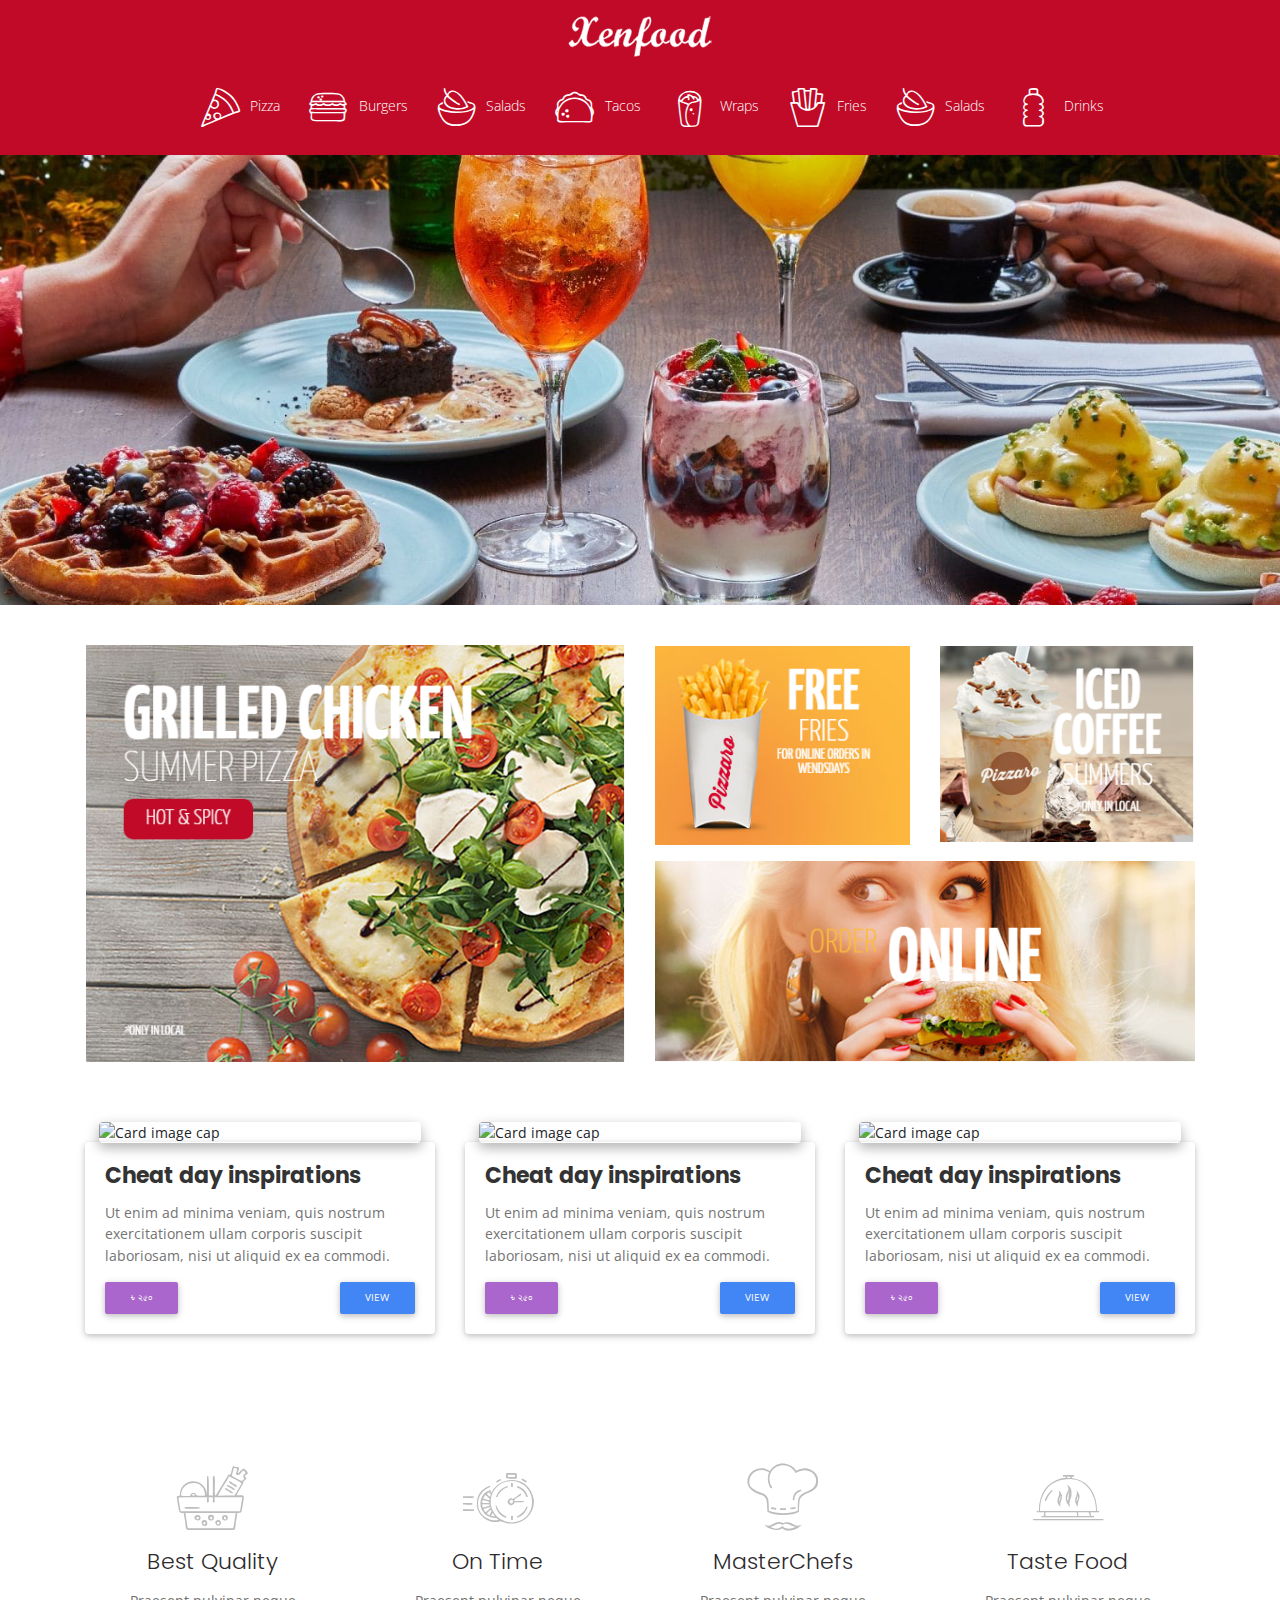
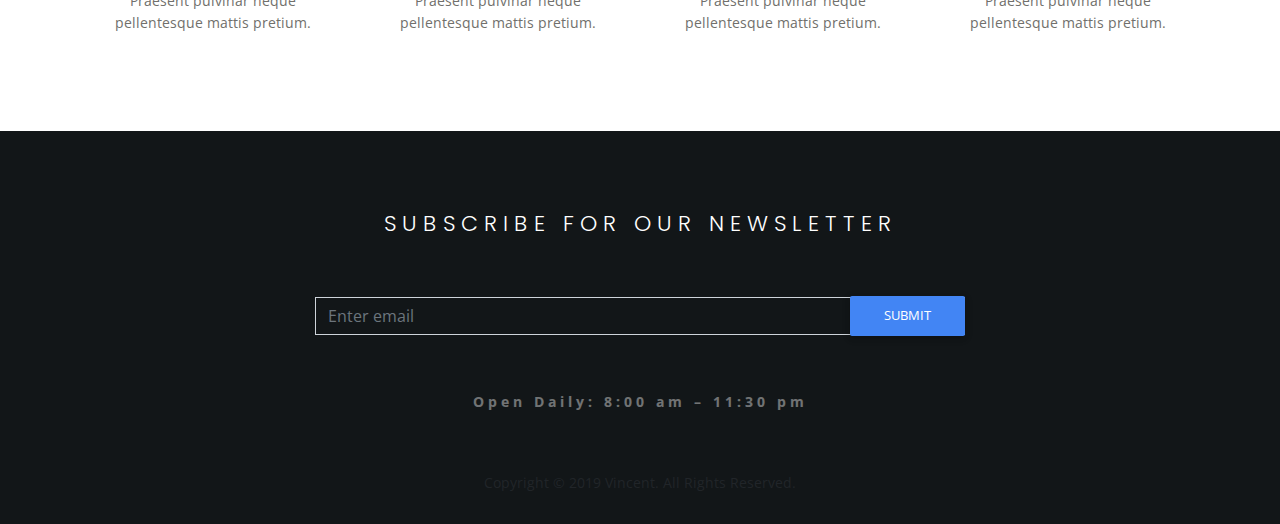
==== index.html @ b954d02b "init git" ====
<!doctype html>
<html class="no-js" lang="">
  <head>
    <meta charset="utf-8">
    <meta http-equiv="x-ua-compatible" content="ie=edge">
    <title>Xenfood | Automatic Restaurant Application</title>
    <meta name="description" content="Sazzad Hossain">
    <meta name="viewport" content="width=device-width, initial-scale=1">
    <link rel="apple-touch-icon" href="">
    <!--
      ==============================
        Load Main Stylesheet File
      ==============================
    -->
    <link rel="stylesheet" href="css/style.css">    
    <!--
      ==========================
        Load Modernizr File
      ==========================
    -->
    <script src="js/modernizr.min.js"></script>
  </head>
  <body>
    <!--[if lt IE 8]>
      <p class="browserupgrade">You are using an <strong>outdated</strong> browser. Please <a href="http://browsehappy.com/">upgrade your browser</a> to improve your experience.</p>
    <![endif]-->

	<!-- ==========================
		 Header Navigation Start
		=========================== -->
<header id="header">
	<div class="container">
		<div class="row">
			<div class="col-md-12">
				<div class="logo">
					<img src="images/logo.png" alt="Website logo">
				</div>
				<div class="food_links">
					<ul class="menu">
                        <li class="menu-item"><a href="#"><i class="po po-pizza"></i>Pizza</a></li>
                        <li class="menu-item"><a href="#"><i class="po po-burger"></i>Burgers</a></li>
                        <li class="menu-item"><a href="#"><i class="po po-salads"></i>Salads</a></li>
                        <li class="menu-item"><a href="#"><i class="po po-tacos"></i>Tacos</a></li>
                        <li class="menu-item"><a href="#"><i class="po po-wraps"></i>Wraps</a></li>
                        <li class="menu-item"><a href="#"><i class="po po-fries"></i>Fries</a></li>
                        <li class="menu-item"><a href="#"><i class="po po-salads"></i>Salads</a></li>
                        <li class="menu-item"><a href="#"><i class="po po-drinks"></i>Drinks</a></li>
                     </ul>
				</div>
			</div>
		</div>
	</div>
</header>

<!-- ==========================
	 Header Navigation End
	=========================== -->

<!-- ==========================
 	Banner Area Start
=========================== -->
<section id="banner">
	<div class="container-fluid">
		<div class="row">
			<div class="col-md-12 p-0">
				<div class="banner"></div>
			</div>
		</div>
	</div>
</section>
<!-- ==========================
 	Banner Area End
=========================== -->

<!-- ==========================
 	Offer Area Start
=========================== -->
<section id="offer">
	<div class="container">
		<div class="row">
			<div class="col-md-6">
				<div class="offer_one">
					<img src="images/1.png" alt="Big offer image">
				</div>
			</div>
			<div class="col-md-6">
				<div class="row">
					<div class="col-md-6">
						<div class="offer_one">
							<img src="images/2.png" alt="Small offer image">
						</div>
					</div>
					<div class="col-md-6">
						<div class="offer_one">
							<img src="images/3.png" alt="Small offer image">
						</div>
					</div>
					<div class="col-md-12">
						<div class="offer_one mt-3">
							<img src="images/4.png" alt="Small offer image">
						</div>
					</div>
				</div>
			</div>
		</div>
	</div>
</section>
<!-- ==========================
 	Offer Area End
=========================== -->

<!-- =========================
		Product Area
========================== -->

<section id="products">
	<div class="container">
		<div class="row">
			
			<div class="col-md-4 mb-4">
				<div class="card card-cascade narrower">
				  <!-- Card image -->
				  <div class="view view-cascade overlay">
				    <img  class="card-img-top" src="https://mdbootstrap.com/img/Photos/Lightbox/Thumbnail/img%20(147).jpg" alt="Card image cap">
				    <a>
				      <div class="mask rgba-white-slight"></div>
				    </a>
				  </div>
				  <!-- Card content -->
				  <div class="card-body card-body-cascade">
				    <!-- Title -->
				    <h4 class="font-weight-bold card-title">Cheat day inspirations</h4>
				    <!-- Text -->
				    <p class="card-text">Ut enim ad minima veniam, quis nostrum exercitationem ullam corporis suscipit laboriosam, nisi ut aliquid ex ea commodi.</p>
				    <!-- Button -->
				    <div class="d-flex justify-content-between">
					    <a class="btn btn-secondary btn-sm m-0">৳ ২৫০</a>
					    <a class="btn btn-primary btn-sm m-0">View</a>
					</div>
				  </div>
				</div>
			</div> <!-- End Col md 4 -->
			<div class="col-md-4 mb-4">
				<div class="card card-cascade narrower">
				  <!-- Card image -->
				  <div class="view view-cascade overlay">
				    <img  class="card-img-top" src="https://mdbootstrap.com/img/Photos/Lightbox/Thumbnail/img%20(147).jpg" alt="Card image cap">
				    <a>
				      <div class="mask rgba-white-slight"></div>
				    </a>
				  </div>
				  <!-- Card content -->
				  <div class="card-body card-body-cascade">
				    <!-- Title -->
				    <h4 class="font-weight-bold card-title">Cheat day inspirations</h4>
				    <!-- Text -->
				    <p class="card-text">Ut enim ad minima veniam, quis nostrum exercitationem ullam corporis suscipit laboriosam, nisi ut aliquid ex ea commodi.</p>
				    <!-- Button -->
				    <div class="d-flex justify-content-between">
					    <a class="btn btn-secondary btn-sm m-0">৳ ২৫০</a>
					    <a class="btn btn-primary btn-sm m-0">View</a>
					</div>
				  </div>
				</div>
			</div> <!-- End Col md 4 -->
			<div class="col-md-4 mb-4">
				<div class="card card-cascade narrower">
				  <!-- Card image -->
				  <div class="view view-cascade overlay">
				    <img  class="card-img-top" src="https://mdbootstrap.com/img/Photos/Lightbox/Thumbnail/img%20(147).jpg" alt="Card image cap">
				    <a>
				      <div class="mask rgba-white-slight"></div>
				    </a>
				  </div>
				  <!-- Card content -->
				  <div class="card-body card-body-cascade">
				    <!-- Title -->
				    <h4 class="font-weight-bold card-title">Cheat day inspirations</h4>
				    <!-- Text -->
				    <p class="card-text">Ut enim ad minima veniam, quis nostrum exercitationem ullam corporis suscipit laboriosam, nisi ut aliquid ex ea commodi.</p>
				    <!-- Button -->
				    <div class="d-flex justify-content-between">
					    <a class="btn btn-secondary btn-sm m-0">৳ ২৫০</a>
					    <a class="btn btn-primary btn-sm m-0">View</a>
					</div>
				  </div>
				</div>
			</div> <!-- End Col md 4 -->

		</div> <!-- End Row -->
	</div> <!-- End Container  -->
</section>


<!-- ===============================
		Section Services Start
==================================== -->
<section id="services">
	<div class="container">
		<div class="row">
           <div class="col-xs-12 col-sm-3">
              <div class="feature-icon">
              	<i class="po po-best-quality"></i>
              </div>
              <div class="feature-label">
                 <h4>Best Quality</h4>
                 <p>Praesent pulvinar neque pellentesque mattis pretium.</p>
              </div>
           </div>
           <div class="col-xs-12 col-sm-3">
              <div class="feature-icon">
              	<i class="po po-on-time"></i>
              </div>
              <div class="feature-label">
                 <h4>On Time</h4>
                 <p>Praesent pulvinar neque pellentesque mattis pretium.</p>
              </div>
           </div>
           <div class="col-xs-12 col-sm-3">
              <div class="feature-icon">
              	<i class="po po-master-chef"></i>
              </div>
              <div class="feature-label">
                 <h4>MasterChefs</h4>
                 <p>Praesent pulvinar neque pellentesque mattis pretium.</p>
              </div>
           </div>
           <div class="col-xs-12 col-sm-3">
              <div class="feature-icon">
              	<i class="po po-ready-delivery"></i>
              </div>
              <div class="feature-label">
                 <h4>Taste Food</h4>
                 <p>Praesent pulvinar neque pellentesque mattis pretium.</p>
              </div>
           </div>
        </div> <!-- End Row -->
	</div>
</section>
<!-- ===============================
		Section Services End
==================================== -->

<!-- ===============================
		Footer Section Start
==================================== -->
<section id="footer">
	<div class="container">
		<div class="row">
			<div class="col-md-12">
				<div class="news_letter">
					<h4 class="text-white text-center">SUBSCRIBE FOR OUR NEWSLETTER</h4>
					<div class="form_area">
						<form action="/" method="POST">
							<div class="form-group">
							    <input type="email" class="form-control sd_form_control" placeholder="Enter email" required>
							</div>
							<button type="submit" class="btn btn-primary m-0 sd-submit">Submit</button>
						</form>
					</div>
				</div>
				<div class="open_hours text-center text-white">
					<span>Open Daily: 8:00 am – 11:30 pm</span>
				</div>
				<div class="copy">
					<p>Copyright © 2019 Vincent. All Rights Reserved.</p>
				</div>
			</div>
		</div>
	</div>
</section>
<!-- ===============================
		Footer Section End
==================================== -->
    <!--
      ==========================
        Load Plugins File
      ==========================
    -->
    <script src="js/jquery.min.js"></script>
    <script src="js/popper.js"></script>
    <script src="js/mdb.min.js"></script>
    <script src="js/owl.carousel.min.js"></script>
    <script src="js/jquery.magnific-popup.min.js"></script>
    <!--
      ===============================
        Active Plugins Main File
      ===============================
    -->
    <script src="js/mixitup.min.js"></script>
    <script src="js/app.js"></script>
    

  </body>
</html>
---- css/style.css ----
/*------------------------------------------------------------------

  * Template Nam: Bootstrap Stater File
  * Template UR:  https://sazzad362.com/
  * Description:  This template for my quick start HTML Project
  * Author:       Md Sazzad Hossain
  * Author URI:   https://sazzad362.com/
  * Version:      1.0.0
  * Last update:  25-10-2018

 * -----------------------------------------------------------------*
 *                         TABLE OF CONTENTS                        *
 * -----------------------------------------------------------------*
 *
	00. Plugins;
	01. base;
	02. Header;
	03. Nav;
	04. Footer;
 *

 * -----------------------------------------------------------------*
 *                        Color Codes                               *
 * -----------------------------------------------------------------*

	$brand_color: #ff5252;

-------------------------------------------------------------------*/
/*
	=================================
		@Loaded All Plugins
		@Sazzad362
	=================================
*/
/* 
 * Embed Google Font
 * 'Catamaran', sans-serif;
*/
@import url("https://fonts.googleapis.com/css?family=Open+Sans:400,600,700&display=swap");
@import url("https://fonts.googleapis.com/css?family=Poppins:400,700&display=swap");
/* 
 * Bootstrap v4.1.3 (https://getbootstrap.com/)
 * Copyright 2011-2018 The Bootstrap Authors
 * Copyright 2011-2018 Twitter, Inc.
 * Licensed under MIT (https://github.com/twbs/bootstrap/blob/master/LICENSE)
*/
@import url("../css/bootstrap.min.css");
/* 
 *Material Design for Bootstrap 4
 * Version: MDB FREE 4.8.2
*/
@import url("../css/mdb.min.css");
/* 
 *  Font Awesome 4.7.0 by @davegandy - http://fontawesome.io - @fontawesome
 *  License - http://fontawesome.io/license (Font: SIL OFL 1.1, CSS: MIT License)
*/
@import url("../css/font-awesome.min.css");
/**
 * Owl Carousel v2.3.4
 * Copyright 2013-2018 David Deutsch
 * Licensed under: SEE LICENSE IN https://github.com/OwlCarousel2/OwlCarousel2/blob/master/LICENSE
 */
@import url("../css/owl.carousel.min.css");
/*! Magnific Popup - v1.1.0 - 2016-02-20
 * http://dimsemenov.com/plugins/magnific-popup/
 * Copyright (c) 2016 Dmitry Semenov; 
 */
@import url("../css/magnific-popup.css");
/*!
 * animate.css -http://daneden.me/animate
 * Version - 3.7.0
 * Copyright (c) 2018 Daniel Eden
 */
@import url("../css/animate.css");
/* 
 *  Font Pizzaro 1.0
 *  Custom Font
*/
@import url("../css/font-pizzaro.css");
* {
  margin: 0;
  padding: 0;
}

body {
  font-family: "Open Sans", sans-serif;
  font-size: 14px;
  position: relative;
}

h1, h2, h3, h4, h5, h6 {
  font-family: "Poppins", sans-serif;
  color: #333333;
}

h1 {
  font-size: 1.5rem;
  line-height: 1.3;
}

h2 {
  font-size: 30px;
}

h3 {
  font-size: 26px;
}

h4 {
  font-size: 22px;
}

h5 {
  font-size: 18px;
}

h6 {
  font-size: 14px;
}

a {
  color: white;
  -webkit-transition: 0.5s;
  -o-transition: 0.5s;
  transition: 0.5s;
}

a:hover {
  text-decoration: none;
  color: #9b959b;
}

p {
  font-weight: 400;
}

img {
  width: 100%;
}

.card.card-cascade.narrower .view.view-cascade {
  margin-left: 4%;
  margin-right: 4%;
  margin-top: -1.25rem;
}

.card.card-cascade .view.view-cascade {
  -webkit-box-shadow: 0 5px 11px 0 rgba(0, 0, 0, 0.18), 0 4px 15px 0 rgba(0, 0, 0, 0.15);
  box-shadow: 0 5px 11px 0 rgba(0, 0, 0, 0.18), 0 4px 15px 0 rgba(0, 0, 0, 0.15);
  -webkit-border-radius: .25rem;
  border-radius: .25rem;
}

a.waves-effect, a.waves-light {
  display: inline-block;
}

#header {
  background-color: #c00a27;
}
#header .logo {
  text-align: center;
  padding-top: 15px;
}
#header .logo img {
  max-width: 145px;
}
#header .food_links ul {
  margin: 0;
  padding: 0;
  text-align: center;
}
#header .food_links ul li {
  list-style: none;
  display: inline-block;
  margin-left: 25px;
}
#header .food_links ul li a {
  padding: 2em 0;
  color: white;
  font-size: 1em;
  line-height: 2.813em;
  display: block;
}
#header .food_links ul li a i {
  font-size: 2.813em;
  margin-right: 10px;
}

#banner .banner {
  background: url(../images/banner.jpg) no-repeat center center fixed;
  -webkit-background-size: cover;
  -moz-background-size: cover;
  -o-background-size: cover;
  background-size: cover;
  min-height: 450px;
}

#offer {
  padding: 40px 0;
}
#offer .offer_one {
  overflow: hidden;
}
#offer .offer_one img {
  transition: 0.5s;
}
#offer .offer_one img:hover {
  transform: scale(1.04) translateZ(0);
}

#products {
  padding: 40px 0;
}

#services {
  padding: 65px 0 80px 0;
}
#services .feature-icon {
  text-align: center;
}
#services .feature-icon i {
  font-size: 5.056em;
  color: #bdbdbd;
}
#services .feature-label {
  text-align: center;
}
#services .feature-label h4 {
  padding: 15px 0;
  color: #2d2b2d;
  margin-bottom: 0;
}
#services .feature-label p {
  color: #71706c;
  line-height: 1.6;
}

#footer {
  background-color: #121618;
  padding: 80px 0 0 0;
}
#footer .news_letter {
  color: #fff;
}
#footer .news_letter h4 {
  letter-spacing: 6px;
}
#footer .news_letter .sd_form_control {
  background-color: transparent;
  background: transparent;
  border-radius: 0;
}
#footer .news_letter .form_area {
  max-width: 650px;
  width: 100%;
  margin-top: 62px;
  margin: 60px auto 0 auto;
}
#footer .news_letter .sd-submit {
  float: right;
  transform: translateY(-55px);
  padding: 10px 34px;
}
#footer .open_hours {
  margin-top: 30px;
  clear: both;
  opacity: 0.4;
  font-weight: bold;
  letter-spacing: 4px;
}
#footer .copy {
  margin-top: 60px;
  padding-bottom: 15px;
  text-align: center;
}

/*# sourceMappingURL=style.css.map */
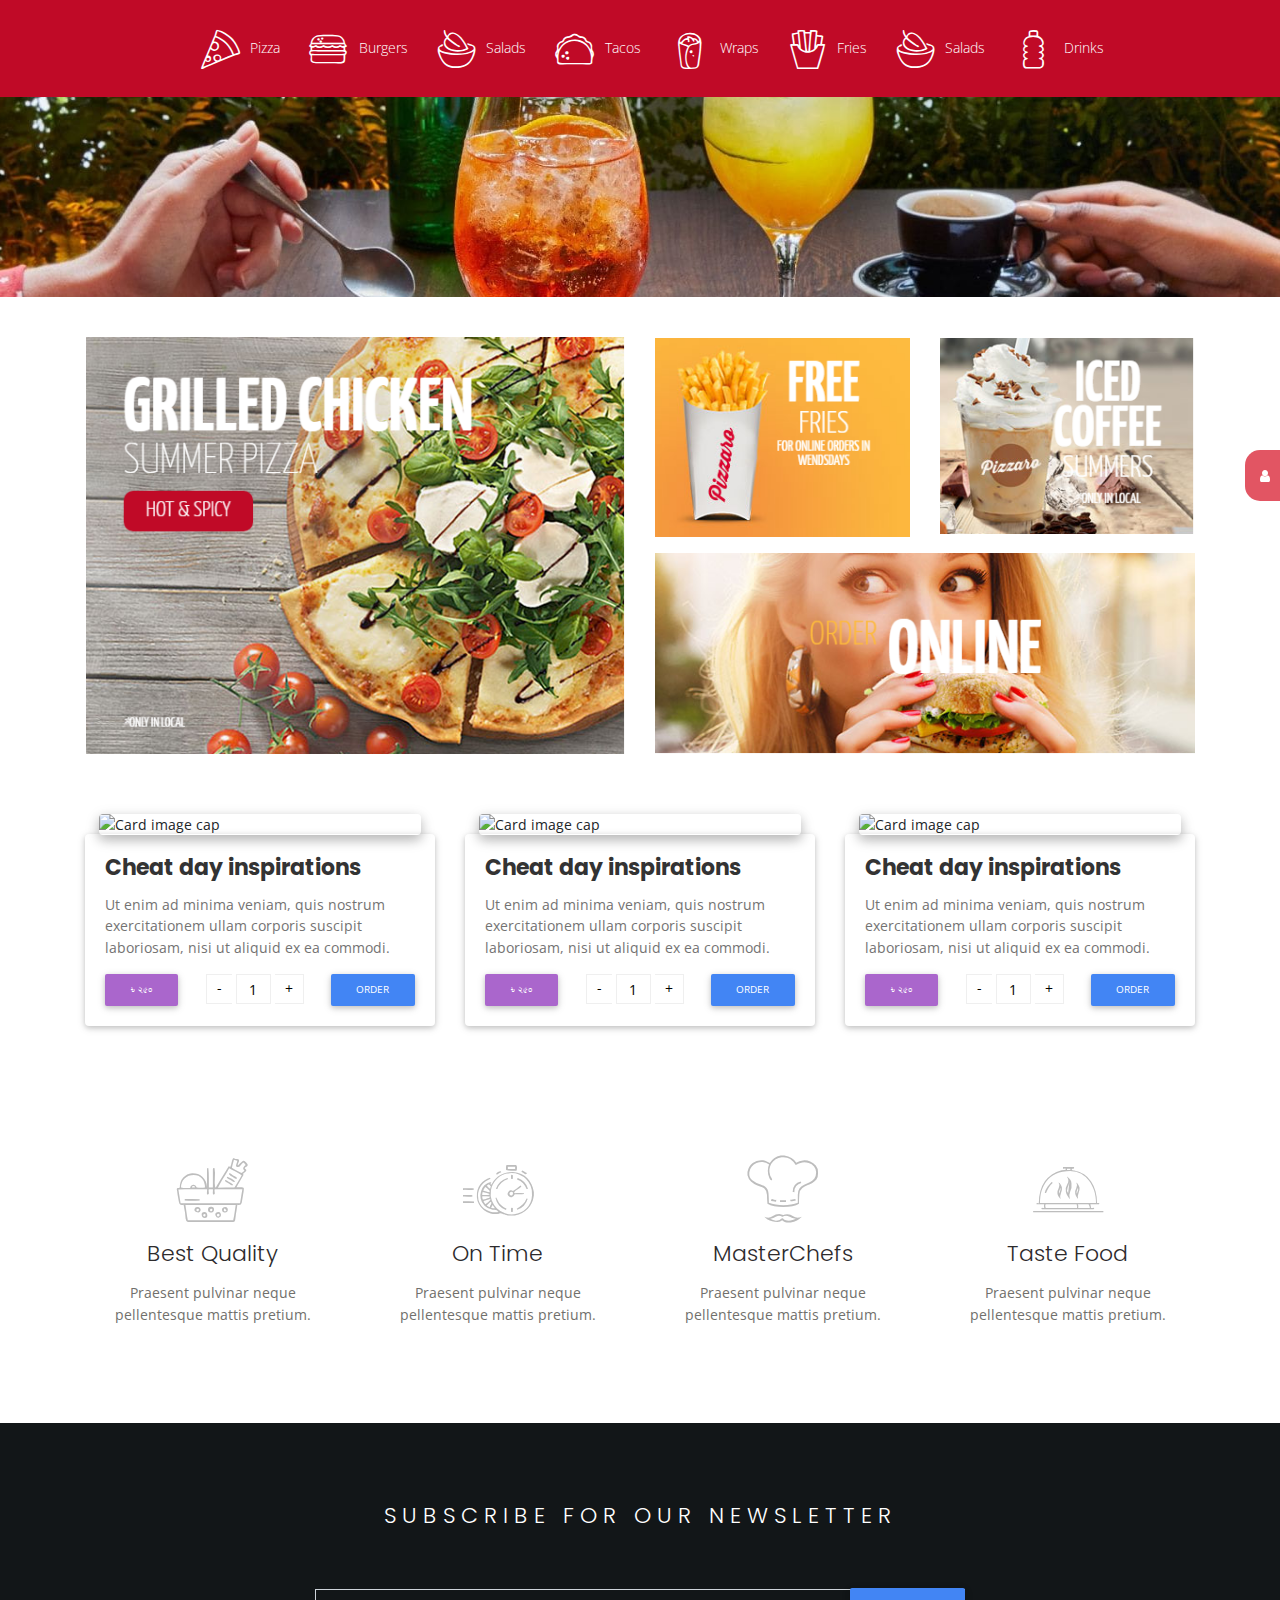
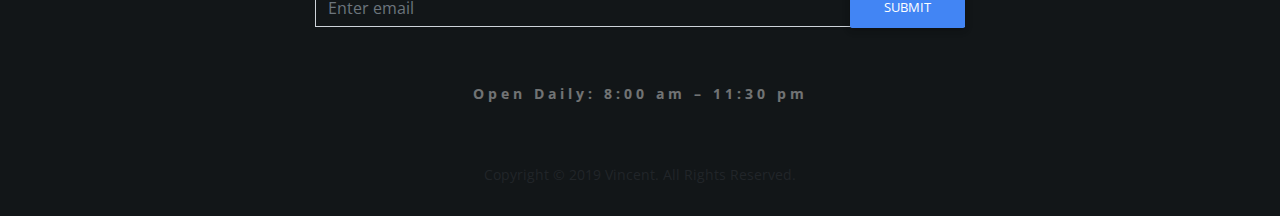
==== commit 9fc02663: "start admin panel work" ====
--- a/index.html
+++ b/index.html
@@ -32,9 +32,6 @@
 	<div class="container">
 		<div class="row">
 			<div class="col-md-12">
-				<div class="logo">
-					<img src="images/logo.png" alt="Website logo">
-				</div>
 				<div class="food_links">
 					<ul class="menu">
                         <li class="menu-item"><a href="#"><i class="po po-pizza"></i>Pizza</a></li>
@@ -134,8 +131,17 @@
 				    <p class="card-text">Ut enim ad minima veniam, quis nostrum exercitationem ullam corporis suscipit laboriosam, nisi ut aliquid ex ea commodi.</p>
 				    <!-- Button -->
 				    <div class="d-flex justify-content-between">
-					    <a class="btn btn-secondary btn-sm m-0">৳ ২৫০</a>
-					    <a class="btn btn-primary btn-sm m-0">View</a>
+					    <div>
+					    	<a class="btn btn-secondary btn-sm m-0">৳ ২৫০</a>
+					    </div>
+					    <div class="quantity buttons_added">
+							<input type="button" value="-" class="minus">
+							<input type="number" step="1" min="1" max="" name="quantity" value="1" title="Qty" class="input-text qty text" size="4" pattern="" inputmode="">
+							<input type="button" value="+" class="plus">
+						</div>
+					    <div>
+					    	<a class="btn btn-primary btn-sm m-0">Order</a>
+					    </div>
 					</div>
 				  </div>
 				</div>
@@ -157,8 +163,17 @@
 				    <p class="card-text">Ut enim ad minima veniam, quis nostrum exercitationem ullam corporis suscipit laboriosam, nisi ut aliquid ex ea commodi.</p>
 				    <!-- Button -->
 				    <div class="d-flex justify-content-between">
-					    <a class="btn btn-secondary btn-sm m-0">৳ ২৫০</a>
-					    <a class="btn btn-primary btn-sm m-0">View</a>
+					    <div>
+					    	<a class="btn btn-secondary btn-sm m-0">৳ ২৫০</a>
+					    </div>
+					    <div class="quantity buttons_added">
+							<input type="button" value="-" class="minus">
+							<input type="number" step="1" min="1" max="" name="quantity" value="1" title="Qty" class="input-text qty text" size="4" pattern="" inputmode="">
+							<input type="button" value="+" class="plus">
+						</div>
+					    <div>
+					    	<a class="btn btn-primary btn-sm m-0">Order</a>
+					    </div>
 					</div>
 				  </div>
 				</div>
@@ -180,8 +195,17 @@
 				    <p class="card-text">Ut enim ad minima veniam, quis nostrum exercitationem ullam corporis suscipit laboriosam, nisi ut aliquid ex ea commodi.</p>
 				    <!-- Button -->
 				    <div class="d-flex justify-content-between">
-					    <a class="btn btn-secondary btn-sm m-0">৳ ২৫০</a>
-					    <a class="btn btn-primary btn-sm m-0">View</a>
+					    <div>
+					    	<a class="btn btn-secondary btn-sm m-0">৳ ২৫০</a>
+					    </div>
+					    <div class="quantity buttons_added">
+							<input type="button" value="-" class="minus">
+							<input type="number" step="1" min="1" max="" name="quantity" value="1" title="Qty" class="input-text qty text" size="4" pattern="" inputmode="">
+							<input type="button" value="+" class="plus">
+						</div>
+					    <div>
+					    	<a class="btn btn-primary btn-sm m-0">Order</a>
+					    </div>
 					</div>
 				  </div>
 				</div>
@@ -272,6 +296,19 @@
 <!-- ===============================
 		Footer Section End
 ==================================== -->
+
+<!-- ============
+	Cart Area ====-->
+	<div class="cart text-center">
+		<div class="my_ac">
+			<a href="#"><i class="fa fa-user mr-2" aria-hidden="true"></i> My Account</a>
+		</div>
+		<div class="cart_item">
+			<i class="fa fa-cutlery" aria-hidden="true"></i>
+			<span>0 Item</span>
+		</div>
+	</div>
+
     <!--
       ==========================
         Load Plugins File
--- a/css/style.css
+++ b/css/style.css
@@ -127,7 +127,7 @@
 
 a:hover {
   text-decoration: none;
-  color: #9b959b;
+  color: white;
 }
 
 p {
@@ -193,7 +193,7 @@
   -moz-background-size: cover;
   -o-background-size: cover;
   background-size: cover;
-  min-height: 450px;
+  min-height: 200px;
 }
 
 #offer {
@@ -275,4 +275,113 @@
   text-align: center;
 }
 
+/* -- quantity box -- */
+.quantity {
+  display: inline-block;
+}
+
+.quantity .input-text.qty {
+  width: 35px;
+  height: 30px;
+  padding: 0 5px;
+  text-align: center;
+  background-color: transparent;
+  border: 1px solid #efefef;
+}
+
+.quantity.buttons_added {
+  text-align: left;
+  position: relative;
+  white-space: nowrap;
+  vertical-align: top;
+}
+
+.quantity.buttons_added input {
+  display: inline-block;
+  margin: 0;
+  vertical-align: top;
+  box-shadow: none;
+}
+
+.quantity.buttons_added .minus,
+.quantity.buttons_added .plus {
+  padding: 2px 10px 8px;
+  height: 30px;
+  background-color: #ffffff;
+  border: 1px solid #efefef;
+  cursor: pointer;
+}
+
+.quantity.buttons_added .minus {
+  border-right: 0;
+}
+
+.quantity.buttons_added .plus {
+  border-left: 0;
+}
+
+.quantity.buttons_added .minus:hover,
+.quantity.buttons_added .plus:hover {
+  background: #eeeeee;
+}
+
+.quantity input::-webkit-outer-spin-button,
+.quantity input::-webkit-inner-spin-button {
+  -webkit-appearance: none;
+  -moz-appearance: none;
+  margin: 0;
+}
+
+.quantity.buttons_added .minus:focus,
+.quantity.buttons_added .plus:focus {
+  outline: none;
+}
+
+.cart {
+  background: #dc3545d6;
+  padding: 15px;
+  position: fixed;
+  top: 50%;
+  color: #fff;
+  border-radius: 15px 0 0 15px;
+  text-align: center;
+  transition: all 0.9s ease;
+  right: -90px;
+}
+.cart:hover {
+  right: 0;
+}
+
+.cart_item {
+  display: none;
+}
+
+.ls_grp li a {
+  color: #9b959b;
+}
+
+/* =================
+ 	Responsive =====*/
+@media screen and (max-width: 768px) {
+  .food_links ul li {
+    margin-left: 5px !important;
+  }
+
+  .food_links ul li a {
+    padding: 5px 0 !important;
+  }
+
+  #header {
+    padding: 10px 0;
+  }
+  #header .col-md-12 {
+    padding-right: 0 !important;
+    padding-left: 0 !important;
+  }
+
+  .food_links ul li a i {
+    font-size: 20px !important;
+  }
+}
+
 /*# sourceMappingURL=style.css.map */
